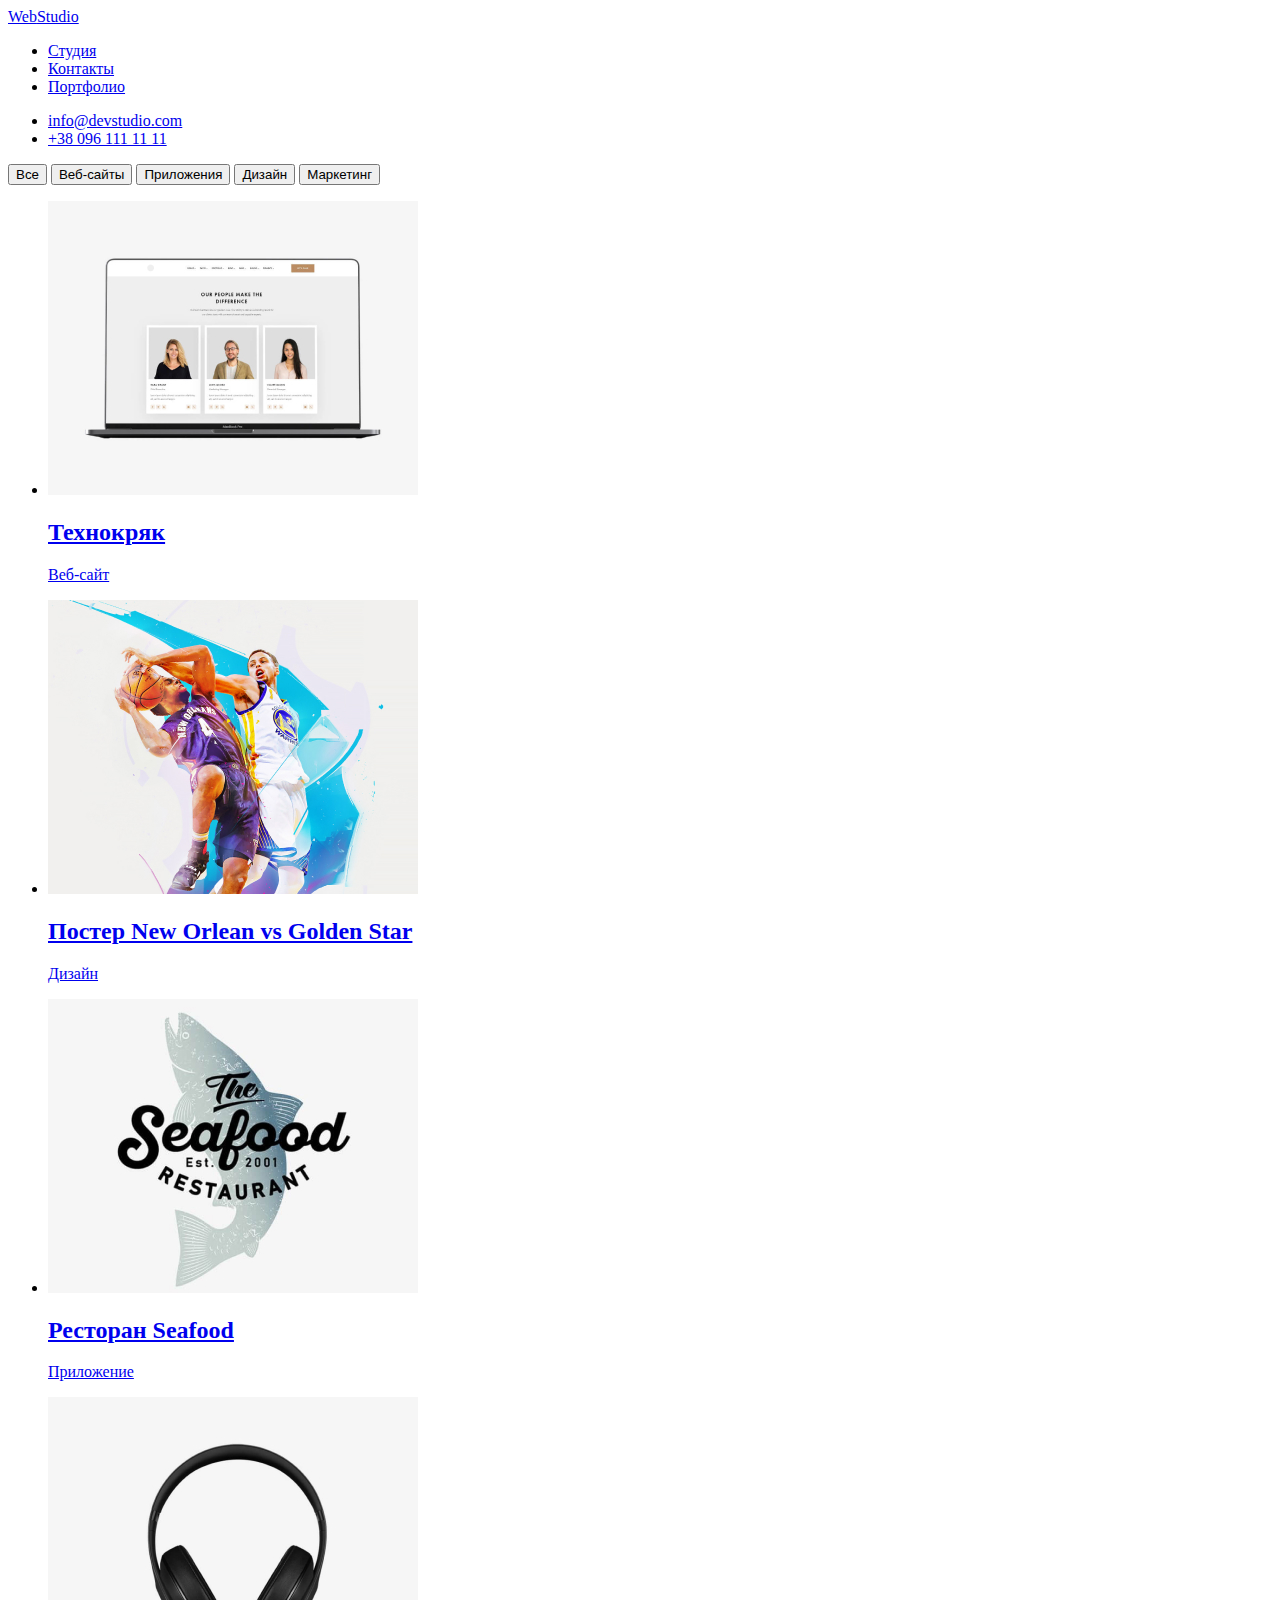
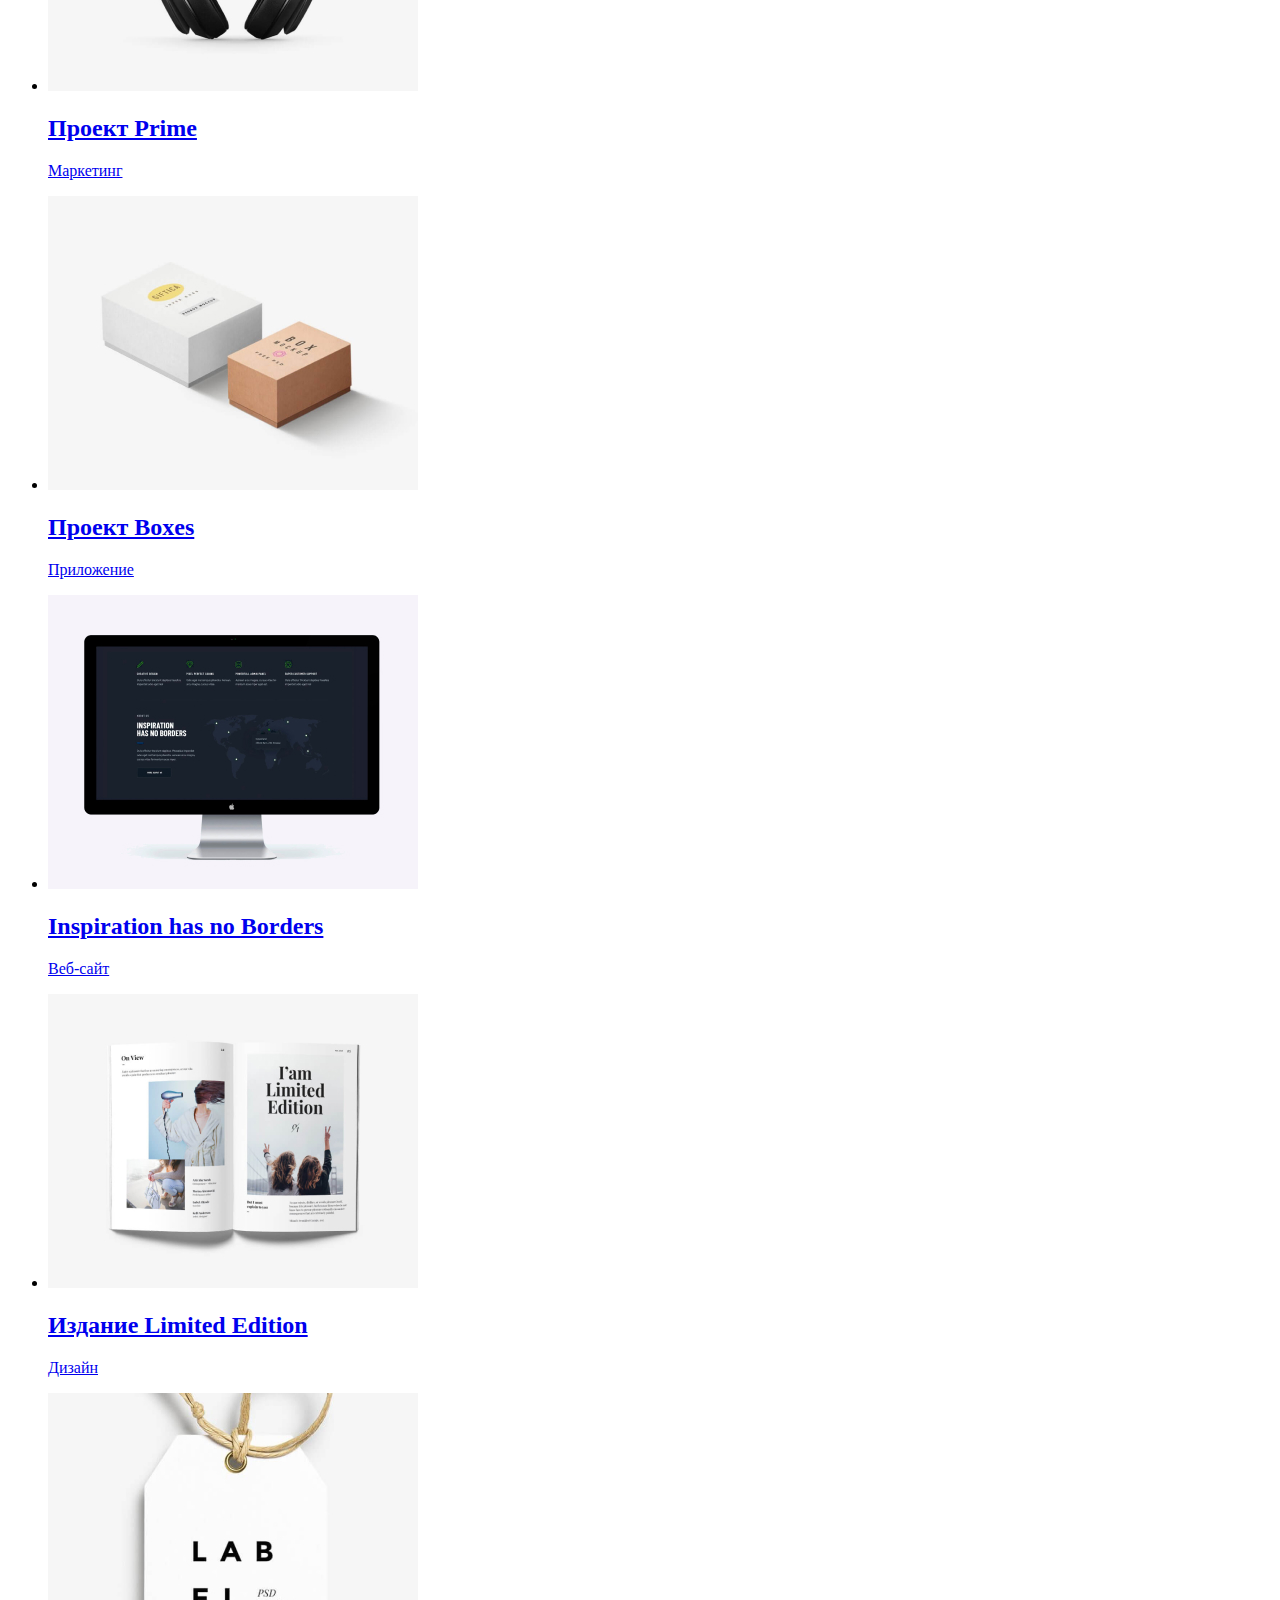
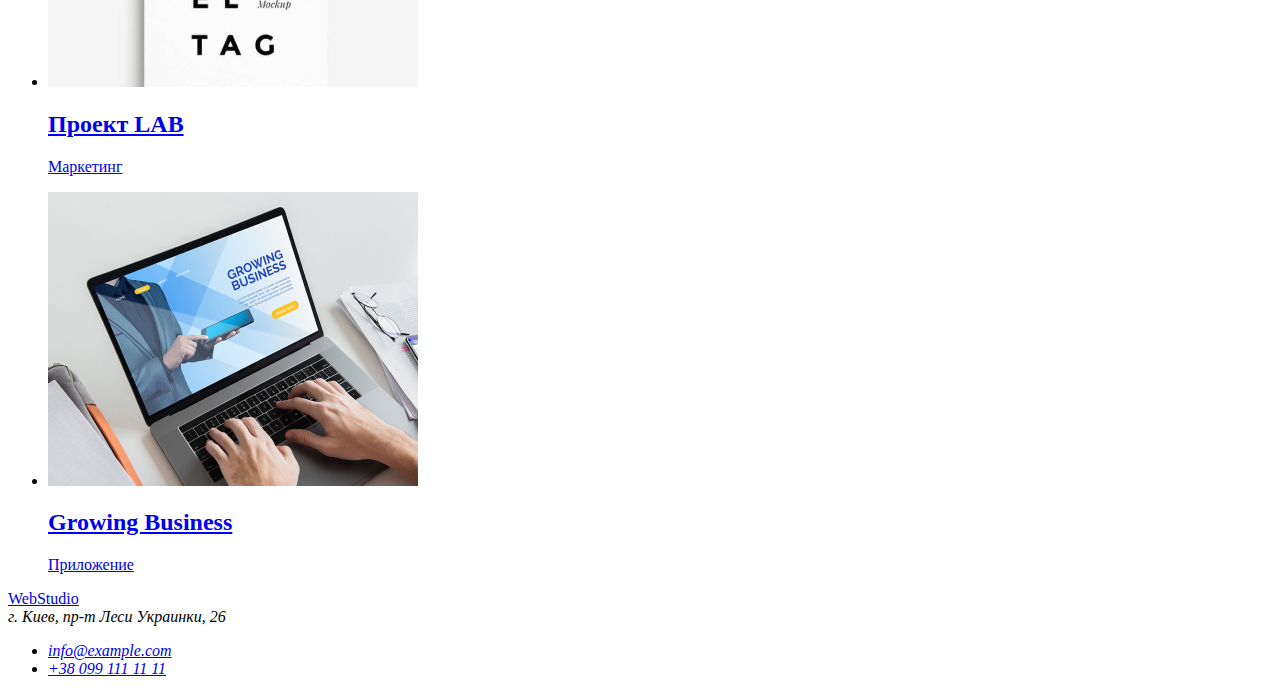
==== portfolio.html @ 5f682573 "добавляет разметку страницы портфолио" ====
<!DOCTYPE html>
<html lang="ru">
  <head>
    <meta charset="UTF-8" />
    <meta http-equiv="X-UA-Compatible" content="IE=Edge" />
    <title>Портфолио</title>
  </head>

  <body>
    <header>
      <nav>
        <a href="#"><span>Web</span>Studio</a>
        <ul>
          <li><a href="./index.html">Студия</a></li>
          <li><a href="#">Контакты</a></li>
          <li><a href="#" target="_blank">Портфолио</a></li>
        </ul>
      </nav>
      <ul>
        <li><a href="mailto:info@devstudio.com">info@devstudio.com</a></li>
        <li><a href="tel:+380961111111">+38 096 111 11 11</a></li>
      </ul>
    </header>

    <main>
      <section>
        <div>
          <button type="button">Все</button>
          <button type="button">Веб-сайты</button>
          <button type="button">Приложения</button>
          <button type="button">Дизайн</button>
          <button type="button">Маркетинг</button>
        </div>

        <ul>
          <li>
            <a href="#" target="_blank">
              <img src="./images/portfolio-technokryak-1.jpg" alt="страница веб-сайта 'технокряк'" width="370" height="294">
              <h2>Технокряк</h2>
              <p>Веб-сайт</p>
            </a>  
          </li>
          <li>
            <a href="#" target="_blank">
              <img src="./images/portfolio-new-orlean-2.jpg" alt="постер с баскетболистами" width="370" height="294">
              <h2>Постер New Orlean vs Golden Star</h2>
              <p>Дизайн</p>
            </a>
          </li>
          <li>
            <a href="#" target="_blank">
              <img src="./images/portfolio-seafood-3.jpg" alt="логотип ресторана 'Seafood'" width="370" height="294">
              <h2>Ресторан Seafood</h2>
              <p>Приложение</p>
            </a>
          </li>
          <li>
            <a href="#" target="_blank">
              <img src="./images/portfolio-prime-4.jpg" alt="черные наушники" width="370" height="294">
              <h2>Проект Prime</h2>
              <p>Маркетинг</p>
            </a>
          </li>
          <li>
            <a href="#" target="_blank">
              <img src="./images/portfolio-boxes-5.jpg" alt="две картонные коробки" width="370" height="294">
              <h2>Проект Boxes</h2>
              <p>Приложение</p>
            </a>
          </li>
          <li>
            <a href="#" target="_blank">
              <img src="./images/portfolio-inspiration-6.jpg" alt="монитор, на котором изображена карта мира" width="370" height="294">
              <h2>Inspiration has no Borders</h2>
              <p>Веб-сайт</p>
            </a>
          </li>
          <li>
            <a href="#" target="_blank">
              <img src="./images/portfolio-limited-edition-7.jpg" alt="разворот глянцевого журнала" width="370" height="294">
              <h2>Издание Limited Edition</h2>
              <p>Дизайн</p>
            </a>
          </li>
          <li>
            <a href="#" target="_blank">
              <img src="./images/portfolio-lab-8.jpg" alt="этикетка товара на шнурке" width="370" height="294">
              <h2>Проект LAB</h2>
              <p>Маркетинг</p>
            </a>
          </li>
          <li>
            <a href="#" target="_blank">
              <img src="./images/portfolio-growing-business-9.jpg" alt="экран ноутбука с открытым приложением для бизнеса" width="370" height="294">
              <h2>Growing Business</h2>
              <p>Приложение</p>
            </a>
          </li>
        </ul>
      </section> 
    </main>

    <footer>
      <div>
        <a href="#"><span>Web</span>Studio</a>
        <address>
          г. Киев, пр-т Леси Украинки, 26
          <ul>
            <li><a href="mailto:info@example.com">info@example.com</a></li>
            <li><a href="tel:+380991111111">+38 099 111 11 11</a></li>
          </ul>
        </address>
      </div>
    </footer>
  </body>
</html>
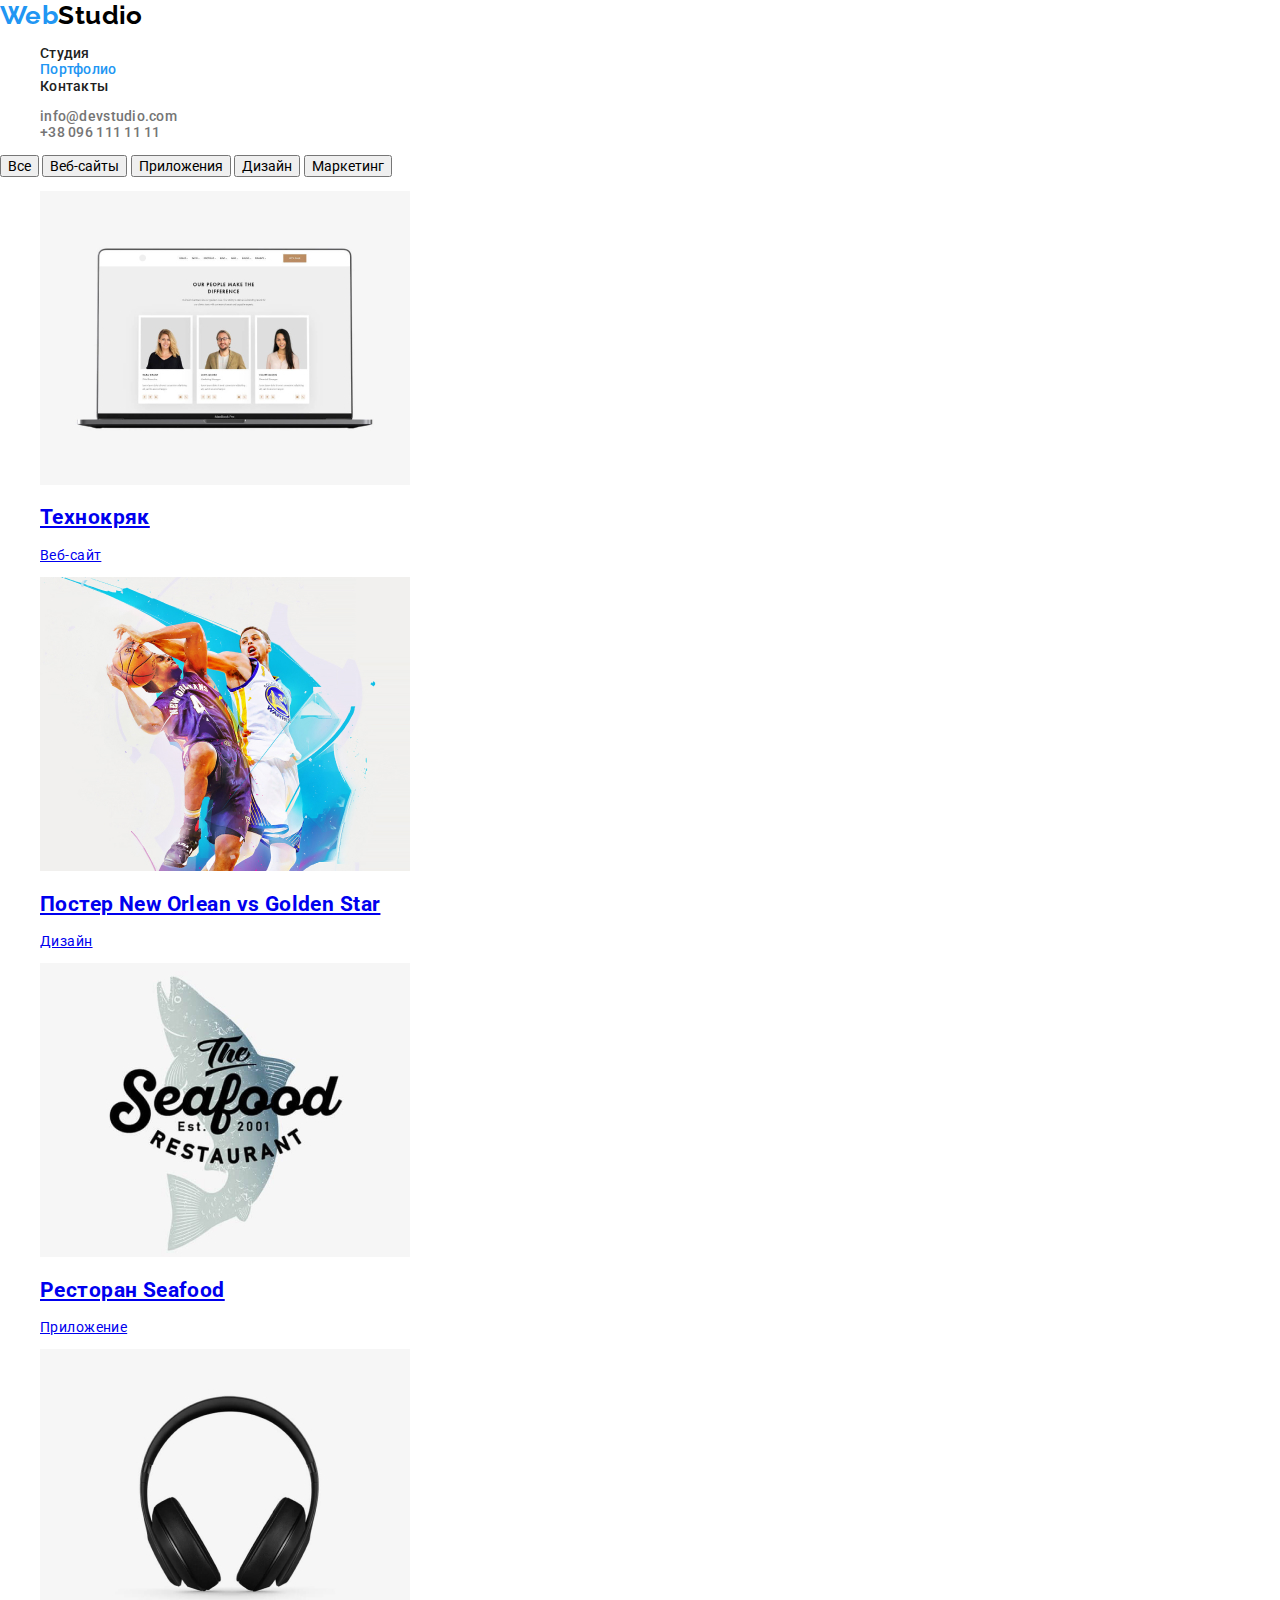
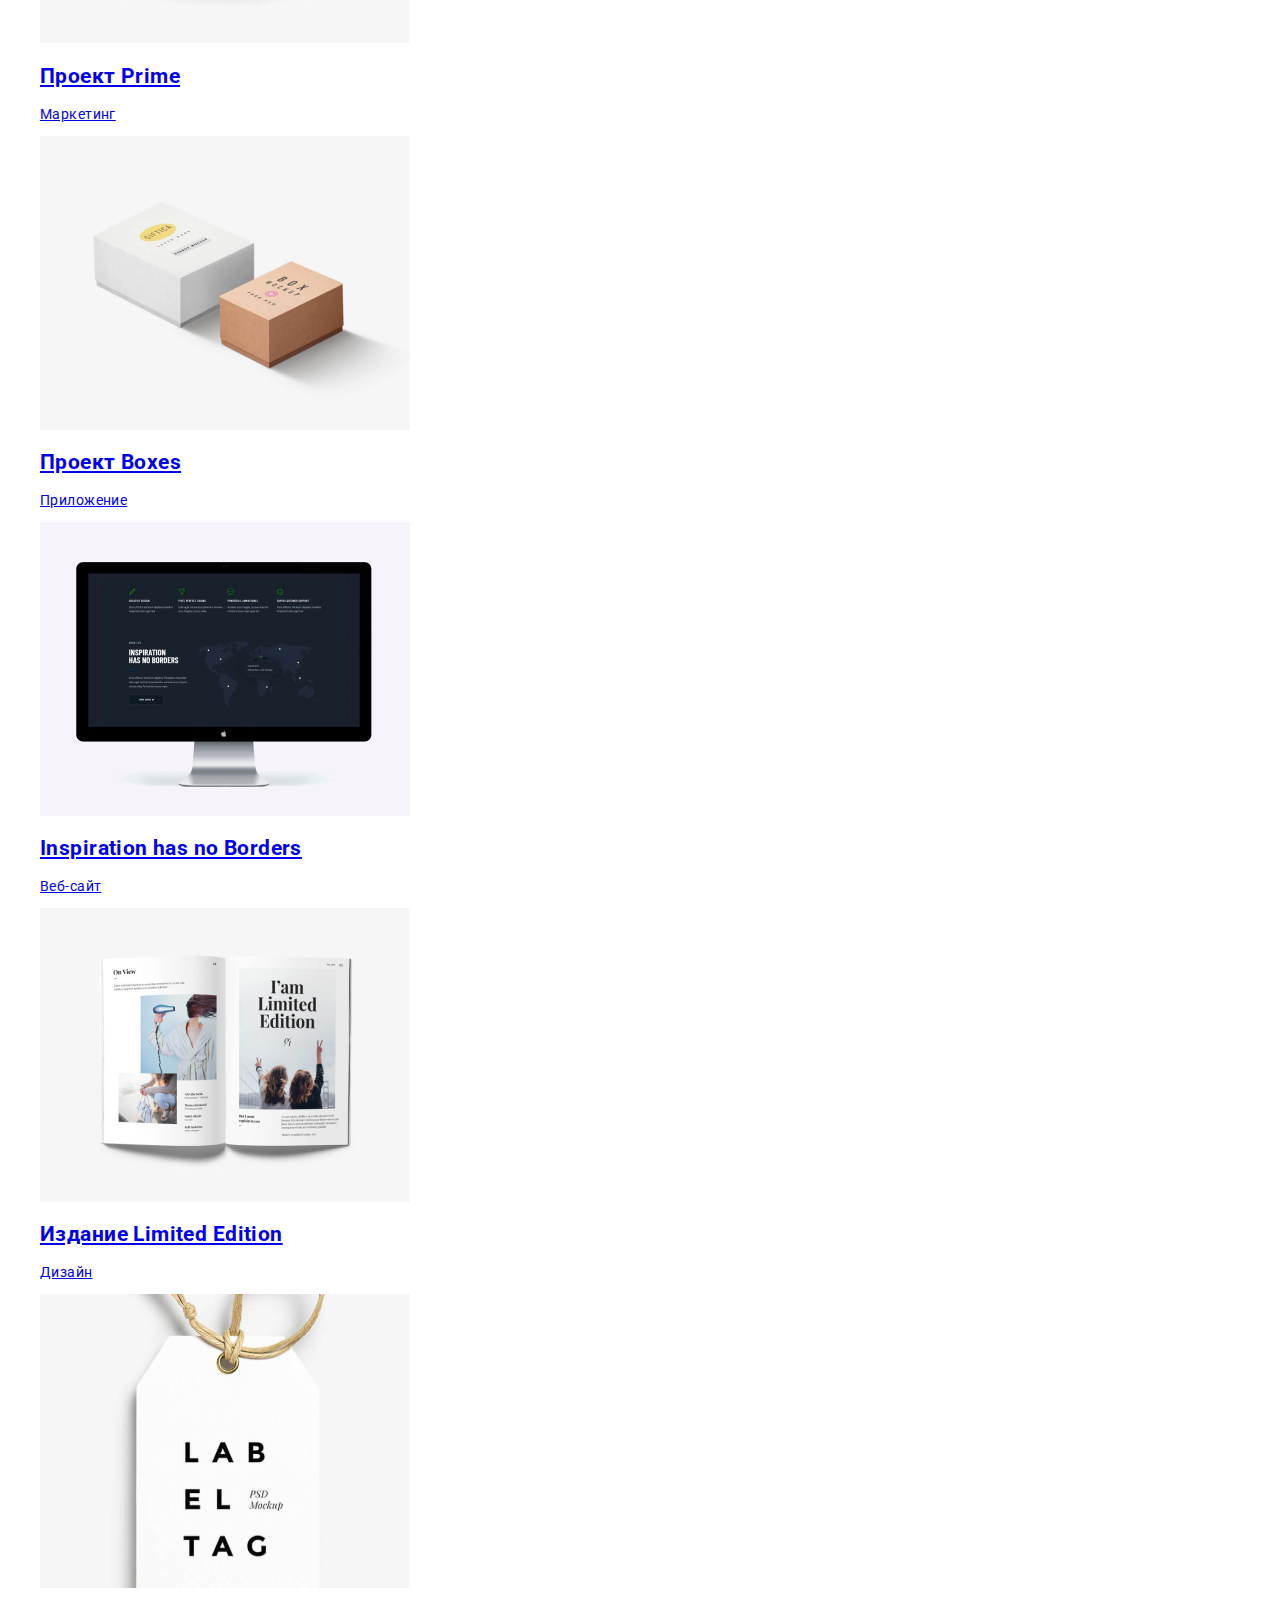
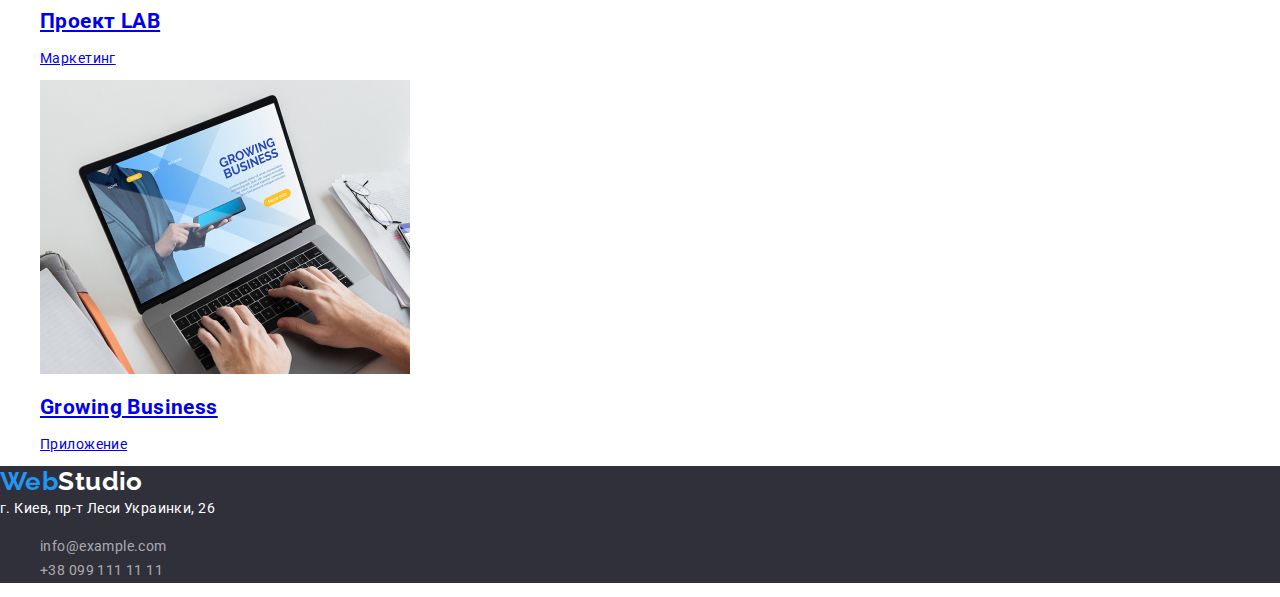
==== commit 4f9dedef: "добавляет стилизацию" ====
--- a/portfolio.html
+++ b/portfolio.html
@@ -4,21 +4,24 @@
     <meta charset="UTF-8" />
     <meta http-equiv="X-UA-Compatible" content="IE=Edge" />
     <title>Портфолио</title>
+    <link href="https://fonts.googleapis.com/css2?family=Raleway:wght@700&family=Roboto:wght@400;500;700;900&display=swap" rel="stylesheet">
+    <link rel="stylesheet" href="./css/normalize.css" />
+    <link rel="stylesheet" href="./css/styles.css" />
   </head>
 
   <body>
     <header>
       <nav>
-        <a href="#"><span>Web</span>Studio</a>
-        <ul>
-          <li><a href="./index.html">Студия</a></li>
-          <li><a href="#">Контакты</a></li>
-          <li><a href="#" target="_blank">Портфолио</a></li>
+        <a class="logo link" href="#"><span class="logo-accent">Web</span>Studio</a>
+        <ul class="site-nav list">
+          <li><a class="item link" href="./index.html">Студия</a></li>
+          <li><a class="item link open-page" href="#" target="_blank">Портфолио</a></li>
+          <li><a class="item link" href="#">Контакты</a></li>
         </ul>
       </nav>
-      <ul>
-        <li><a href="mailto:info@devstudio.com">info@devstudio.com</a></li>
-        <li><a href="tel:+380961111111">+38 096 111 11 11</a></li>
+      <ul class="contact-link list">
+        <li><a class="item link" href="mailto:info@devstudio.com">info@devstudio.com</a></li>
+        <li><a class="item link" href="tel:+380961111111">+38 096 111 11 11</a></li>
       </ul>
     </header>
 
@@ -32,7 +35,7 @@
           <button type="button">Маркетинг</button>
         </div>
 
-        <ul>
+        <ul class="list">
           <li>
             <a href="#" target="_blank">
               <img src="./images/portfolio-technokryak-1.jpg" alt="страница веб-сайта 'технокряк'" width="370" height="294">
@@ -100,14 +103,14 @@
       </section> 
     </main>
 
-    <footer>
-      <div>
-        <a href="#"><span>Web</span>Studio</a>
-        <address>
+    <footer class="draft-bg">
+      <div class="address">
+        <a class="logo link" href="#"><span class="logo-accent">Web</span>Studio</a>
+        <address class="address-text">
           г. Киев, пр-т Леси Украинки, 26
-          <ul>
-            <li><a href="mailto:info@example.com">info@example.com</a></li>
-            <li><a href="tel:+380991111111">+38 099 111 11 11</a></li>
+          <ul class="list">
+            <li><a class="item link" href="mailto:info@example.com">info@example.com</a></li>
+            <li><a class="item link" href="tel:+380991111111">+38 099 111 11 11</a></li>
           </ul>
         </address>
       </div>
--- a/css/styles.css
+++ b/css/styles.css
@@ -0,0 +1,155 @@
+:root {
+  --main-text-color: #757575;
+  --title-text-color: #212121;
+  --accent-color: #2196F3;
+  --primary-black-color: #000000;
+  --primary-white-color: #FFFFFF; 
+  --secondary-white-color: rgba(255,255,255,0.6);
+  --primary-btn-bg-color: #188CE8;
+  --secondary-btn-bg-color: #EEEEEE;
+}
+
+body {
+  font-family: Roboto, sans-serif;
+  font-weight: 400;
+  font-size: 14px;
+  letter-spacing: 0.03em;
+  color: var(--main-text-color);
+}
+
+.list {
+  list-style: none;
+}
+
+.link {
+  text-decoration: none;
+}
+
+.title {
+  font-weight: 700;
+  color: var(--title-text-color);
+}
+
+/* лого */
+
+.logo {
+  font-family: Raleway, sans-serif;
+  font-weight: 700;
+  font-size: 26px;
+  line-height: 1.19;
+  color: var(--primary-black-color);
+}
+
+.logo-accent {
+  color: var(--accent-color);
+}
+
+/* навигация  */
+
+.site-nav .item {
+  font-family: inherit;
+  font-weight: 500;
+  line-height: 1.17;
+  letter-spacing: 0.02em;
+  color: var(--title-text-color);
+}
+
+/* линки контактов */
+
+.contact-link .item {
+  font-family: inherit;
+  font-weight: 500;
+  line-height: 1.17;
+  letter-spacing: 0.02em;
+  color: currentColor;
+}
+
+.site-nav .item:hover,
+.site-nav .item:focus,
+.contact-link .item:hover,
+.contact-link .item:focus {
+  color: var(--accent-color);
+}
+
+/* герой */
+
+.hero-title{
+  font-weight: 900;
+  font-size: 44px;
+  line-height: 1.36;
+  text-align: center;
+  letter-spacing: 0.06em;
+  text-transform: uppercase;
+  color: var(--primary-white-color);
+}
+
+.btn-primary {
+  font-family: inherit;
+  font-weight: 700;
+  font-size: 16px;
+  line-height: 1.87;
+  text-align: center;
+  letter-spacing: 0.06em;
+  color: var(--primary-white-color);
+  background-color: var(--primary-btn-bg-color);
+}
+
+/* преимущества */
+
+.features-title {
+  line-height: 1.14;
+  text-transform: uppercase;
+}
+
+.features-text {
+  line-height: 1.71;
+}
+
+/* услуги */
+
+.section-title {
+  font-size: 36px;
+  line-height: 1.17;
+  text-align: center;
+}
+
+/* команда */
+
+.team-title {
+  font-weight: 500;
+  font-size: 16px;
+  line-height: 1.19;
+  text-align: center;
+}
+
+.team-text {
+  font-size: 16px;
+  line-height: 1.19;
+  text-align: center;
+}
+
+/* футер контакты */
+
+.address-text {
+  font-style: normal;
+  line-height: 1.71;
+  color: var(--primary-white-color);
+}
+
+.address .logo {
+  color: var(--primary-white-color);
+}
+
+.address .item {
+  line-height: 1.71;
+  color: var(--secondary-white-color);
+}
+
+/* временный фон для видимости белых шрифтов */
+.draft-bg {
+  background-color: #2F303A; 
+}
+
+.site-nav .open-page {
+  color: var(--accent-color);
+}
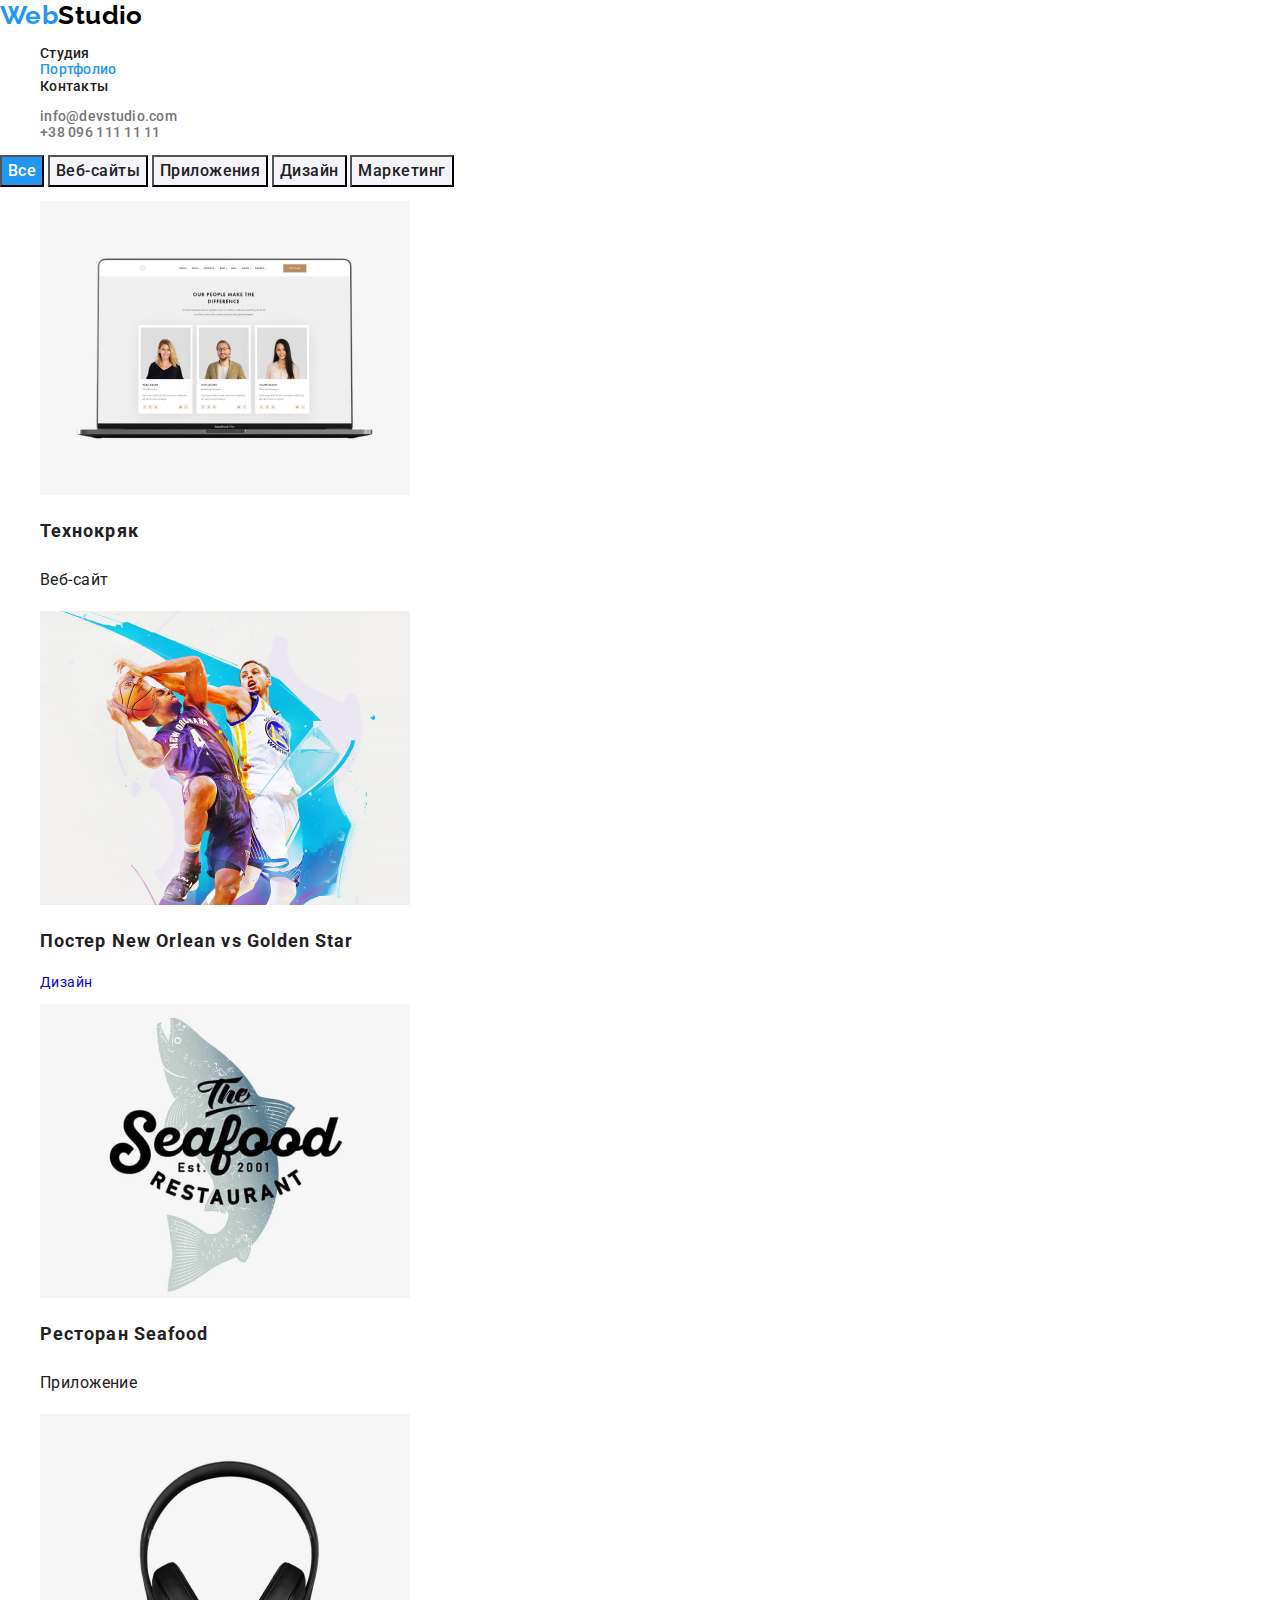
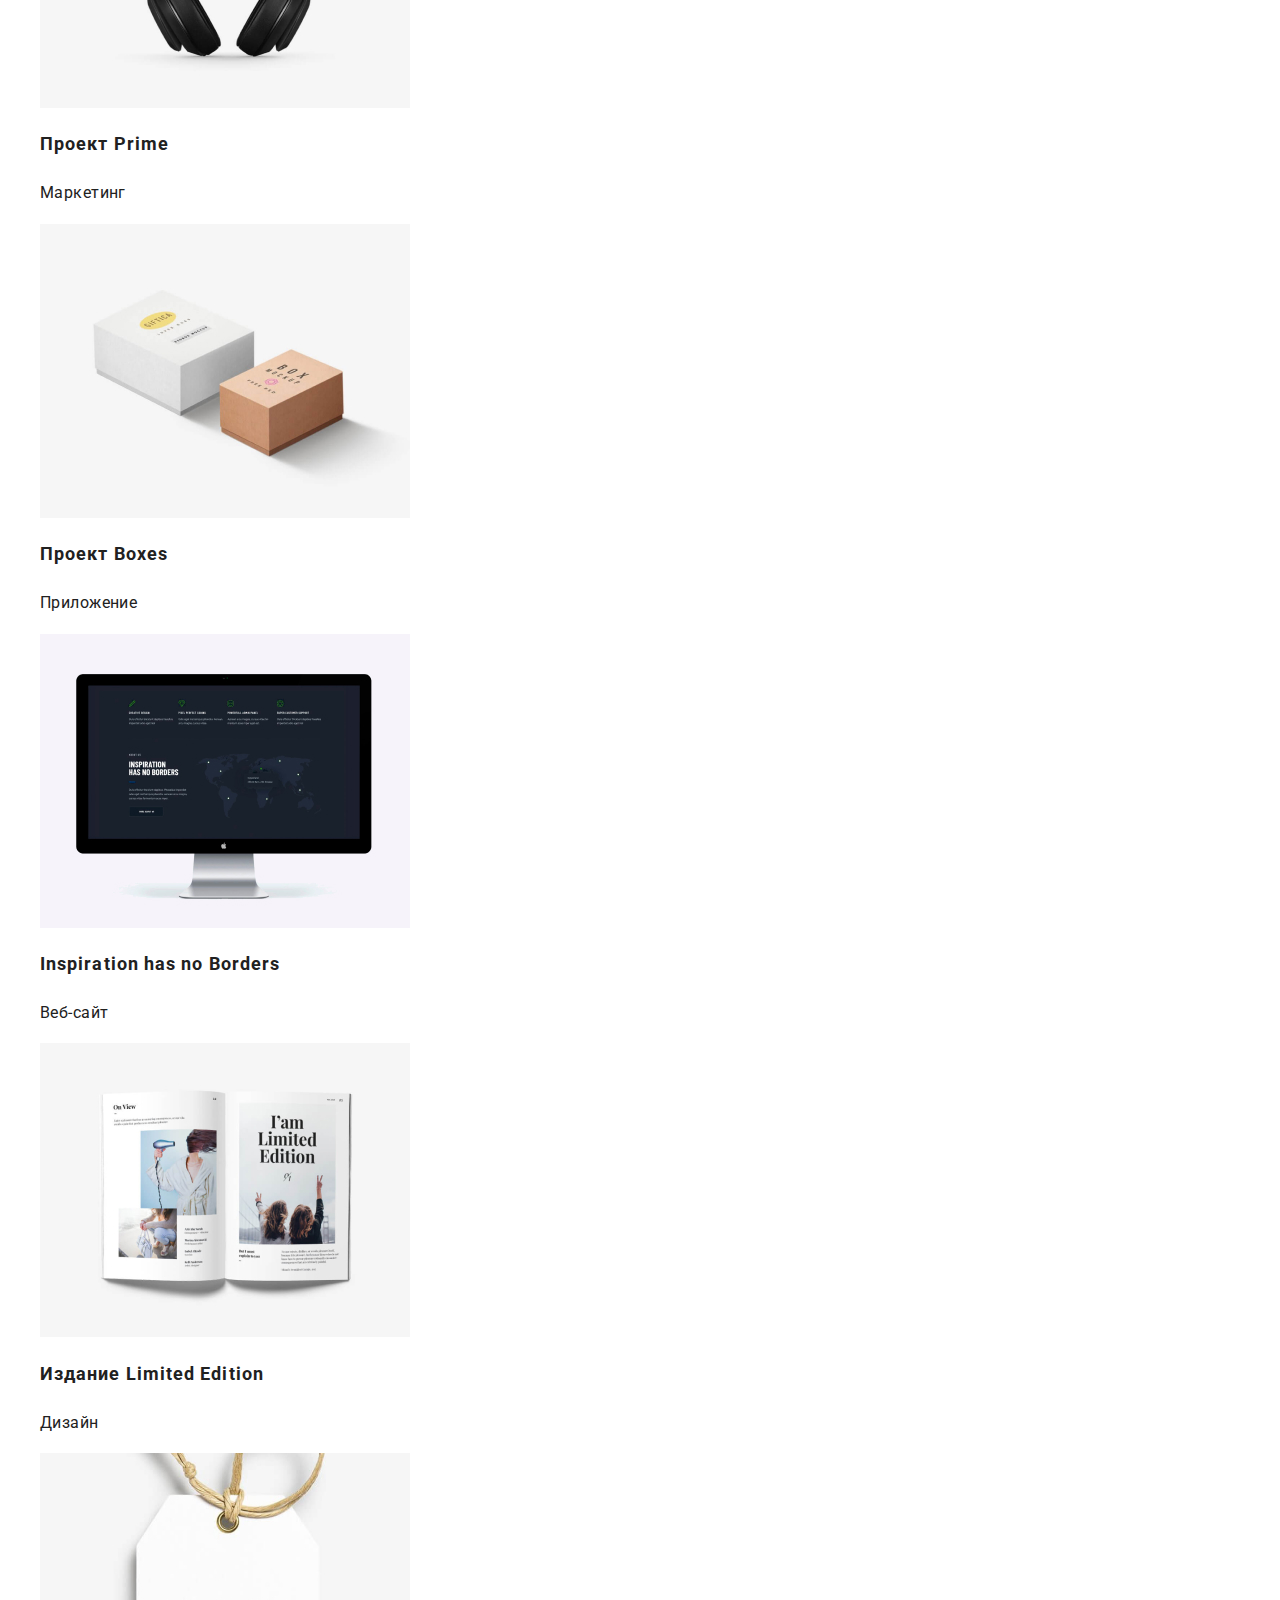
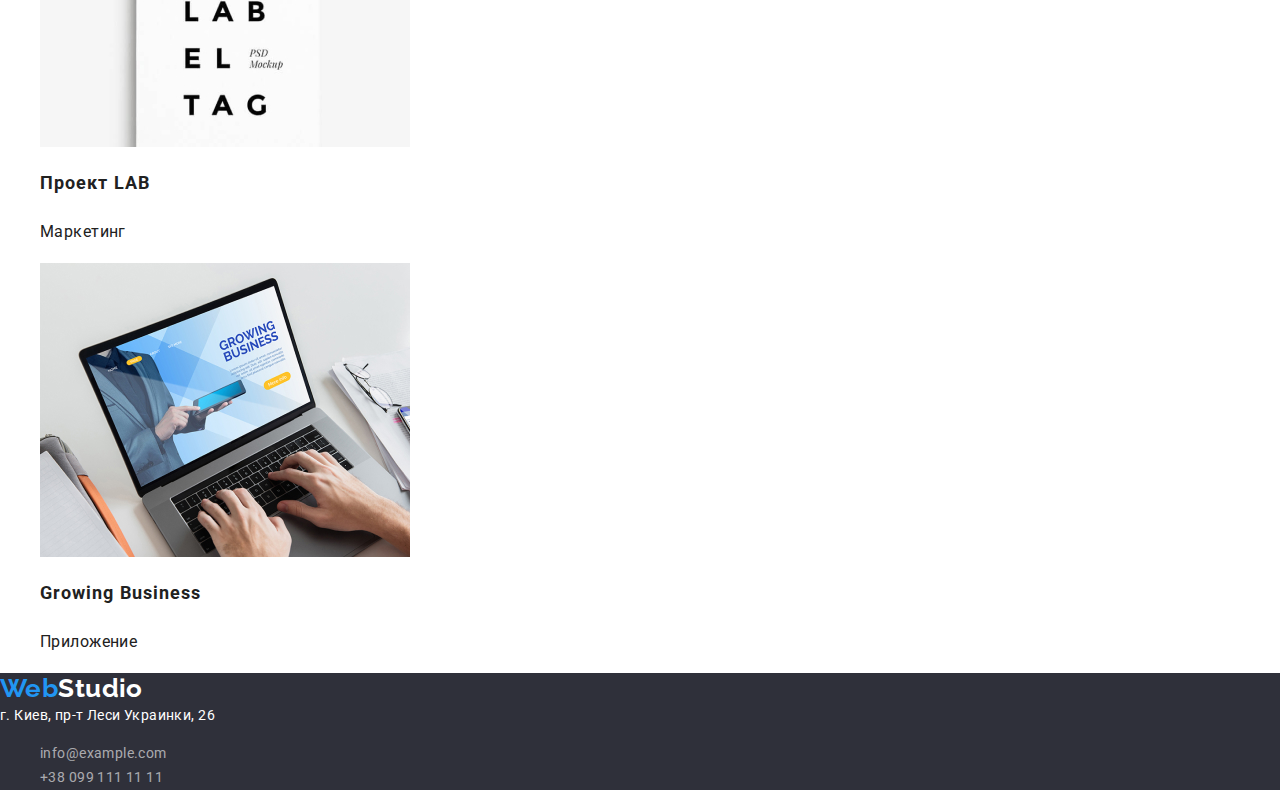
==== commit bb0e1492: "добавляет стили" ====
--- a/portfolio.html
+++ b/portfolio.html
@@ -4,7 +4,7 @@
     <meta charset="UTF-8" />
     <meta http-equiv="X-UA-Compatible" content="IE=Edge" />
     <title>Портфолио</title>
-    <link href="https://fonts.googleapis.com/css2?family=Raleway:wght@700&family=Roboto:wght@400;500;700;900&display=swap" rel="stylesheet">
+    <link href="https://fonts.googleapis.com/css2?family=Roboto:wght@400;500;700;900&display=swap" rel="stylesheet">
     <link rel="stylesheet" href="./css/normalize.css" />
     <link rel="stylesheet" href="./css/styles.css" />
   </head>
@@ -26,77 +26,77 @@
     </header>
 
     <main>
-      <section>
+      <section class="works">
         <div>
-          <button type="button">Все</button>
-          <button type="button">Веб-сайты</button>
-          <button type="button">Приложения</button>
-          <button type="button">Дизайн</button>
-          <button type="button">Маркетинг</button>
+          <button class="btn primary" type="button">Все</button>
+          <button class="btn secondary" type="button">Веб-сайты</button>
+          <button class="btn secondary" type="button">Приложения</button>
+          <button class="btn secondary" type="button">Дизайн</button>
+          <button class="btn secondary" type="button">Маркетинг</button>
         </div>
 
         <ul class="list">
           <li>
-            <a href="#" target="_blank">
+            <a class="link" href="#" target="_blank">
               <img src="./images/portfolio-technokryak-1.jpg" alt="страница веб-сайта 'технокряк'" width="370" height="294">
-              <h2>Технокряк</h2>
-              <p>Веб-сайт</p>
+              <h2 class="work-title title">Технокряк</h2>
+              <p class="work-subtitle">Веб-сайт</p>
             </a>  
           </li>
           <li>
-            <a href="#" target="_blank">
+            <a class="link" href="#" target="_blank">
               <img src="./images/portfolio-new-orlean-2.jpg" alt="постер с баскетболистами" width="370" height="294">
-              <h2>Постер New Orlean vs Golden Star</h2>
+              <h2 class="work-title title">Постер New Orlean vs Golden Star</h2>
               <p>Дизайн</p>
             </a>
           </li>
           <li>
-            <a href="#" target="_blank">
+            <a class="link" href="#" target="_blank">
               <img src="./images/portfolio-seafood-3.jpg" alt="логотип ресторана 'Seafood'" width="370" height="294">
-              <h2>Ресторан Seafood</h2>
-              <p>Приложение</p>
+              <h2 class="work-title title">Ресторан Seafood</h2>
+              <p class="work-subtitle">Приложение</p>
             </a>
           </li>
           <li>
-            <a href="#" target="_blank">
+            <a class="link" href="#" target="_blank">
               <img src="./images/portfolio-prime-4.jpg" alt="черные наушники" width="370" height="294">
-              <h2>Проект Prime</h2>
-              <p>Маркетинг</p>
+              <h2 class="work-title title">Проект Prime</h2>
+              <p class="work-subtitle">Маркетинг</p>
             </a>
           </li>
           <li>
-            <a href="#" target="_blank">
+            <a class="link" href="#" target="_blank">
               <img src="./images/portfolio-boxes-5.jpg" alt="две картонные коробки" width="370" height="294">
-              <h2>Проект Boxes</h2>
-              <p>Приложение</p>
+              <h2 class="work-title title">Проект Boxes</h2>
+              <p class="work-subtitle">Приложение</p>
             </a>
           </li>
           <li>
-            <a href="#" target="_blank">
+            <a class="link" href="#" target="_blank">
               <img src="./images/portfolio-inspiration-6.jpg" alt="монитор, на котором изображена карта мира" width="370" height="294">
-              <h2>Inspiration has no Borders</h2>
-              <p>Веб-сайт</p>
+              <h2 class="work-title title">Inspiration has no Borders</h2>
+              <p class="work-subtitle">Веб-сайт</p>
             </a>
           </li>
           <li>
-            <a href="#" target="_blank">
+            <a class="link" href="#" target="_blank">
               <img src="./images/portfolio-limited-edition-7.jpg" alt="разворот глянцевого журнала" width="370" height="294">
-              <h2>Издание Limited Edition</h2>
-              <p>Дизайн</p>
+              <h2 class="work-title title">Издание Limited Edition</h2>
+              <p class="work-subtitle">Дизайн</p>
             </a>
           </li>
           <li>
-            <a href="#" target="_blank">
+            <a class="link" href="#" target="_blank">
               <img src="./images/portfolio-lab-8.jpg" alt="этикетка товара на шнурке" width="370" height="294">
-              <h2>Проект LAB</h2>
-              <p>Маркетинг</p>
+              <h2 class="work-title title">Проект LAB</h2>
+              <p class="work-subtitle">Маркетинг</p>
             </a>
           </li>
           <li>
-            <a href="#" target="_blank">
+            <a class="link" href="#" target="_blank">
               <img src="./images/portfolio-growing-business-9.jpg" alt="экран ноутбука с открытым приложением для бизнеса" width="370" height="294">
-              <h2>Growing Business</h2>
-              <p>Приложение</p>
+              <h2 class="work-title title">Growing Business</h2>
+              <p class="work-subtitle">Приложение</p>
             </a>
           </li>
         </ul>
--- a/css/styles.css
+++ b/css/styles.css
@@ -1,3 +1,30 @@
+/* raleway-regular - latin_cyrillic */
+@font-face {
+  font-family: 'Raleway';
+  font-style: normal;
+  font-weight: 400;
+  src: url('../fonts/raleway-v18-latin_cyrillic-regular.eot'); /* IE9 Compat Modes */
+  src: local(''),
+       url('../fonts/raleway-v18-latin_cyrillic-regular.eot?#iefix') format('embedded-opentype'), /* IE6-IE8 */
+       url('../fonts/raleway-v18-latin_cyrillic-regular.woff2') format('woff2'), /* Super Modern Browsers */
+       url('../fonts/raleway-v18-latin_cyrillic-regular.woff') format('woff'), /* Modern Browsers */
+       url('../fonts/raleway-v18-latin_cyrillic-regular.ttf') format('truetype'), /* Safari, Android, iOS */
+       url('../fonts/raleway-v18-latin_cyrillic-regular.svg#Raleway') format('svg'); /* Legacy iOS */
+}
+/* raleway-700 - latin_cyrillic */
+@font-face {
+  font-family: 'Raleway';
+  font-style: normal;
+  font-weight: 700;
+  src: url('../fonts/raleway-v18-latin_cyrillic-700.eot'); /* IE9 Compat Modes */
+  src: local(''),
+       url('../fonts/raleway-v18-latin_cyrillic-700.eot?#iefix') format('embedded-opentype'), /* IE6-IE8 */
+       url('../fonts/raleway-v18-latin_cyrillic-700.woff2') format('woff2'), /* Super Modern Browsers */
+       url('../fonts/raleway-v18-latin_cyrillic-700.woff') format('woff'), /* Modern Browsers */
+       url('../fonts/raleway-v18-latin_cyrillic-700.ttf') format('truetype'), /* Safari, Android, iOS */
+       url('../fonts/raleway-v18-latin_cyrillic-700.svg#Raleway') format('svg'); /* Legacy iOS */
+}
+
 :root {
   --main-text-color: #757575;
   --title-text-color: #212121;
@@ -6,7 +33,7 @@
   --primary-white-color: #FFFFFF; 
   --secondary-white-color: rgba(255,255,255,0.6);
   --primary-btn-bg-color: #188CE8;
-  --secondary-btn-bg-color: #EEEEEE;
+  --secondary-btn-bg-color: #F5F4FA;
 }
 
 body {
@@ -71,6 +98,10 @@
   color: var(--accent-color);
 }
 
+.site-nav .open-page {
+  color: var(--accent-color);
+}
+
 /* герой */
 
 .hero-title{
@@ -83,12 +114,17 @@
   color: var(--primary-white-color);
 }
 
-.btn-primary {
-  font-family: inherit;
-  font-weight: 700;
-  font-size: 16px;
+.btn {
+  font-weight: 500;
+  font-size: 16px;
+  line-height: 1.62;
+  text-align: center;
+  letter-spacing: 0.03em;
+}
+
+.hero .btn {
+  font-weight: 700;
   line-height: 1.87;
-  text-align: center;
   letter-spacing: 0.06em;
   color: var(--primary-white-color);
   background-color: var(--primary-btn-bg-color);
@@ -150,6 +186,34 @@
   background-color: #2F303A; 
 }
 
-.site-nav .open-page {
-  color: var(--accent-color);
-}
+/* портфолио работы */
+
+.btn {
+  font-weight: 500;
+  font-size: 16px;
+  line-height: 1.62;
+  text-align: center;
+  letter-spacing: 0.03em;
+}
+
+.btn.primary {
+  color: var(--primary-white-color);
+  background-color: var(--accent-color);
+}
+
+.btn.secondary {
+  color: var(--title-text-color);
+  background-color: var(--secondary-btn-bg-color);
+}
+
+.work-title {
+  font-size: 18px;
+  line-height: 2.0;
+  letter-spacing: 0.06em;
+}
+
+.work-subtitle {
+font-size: 16px;
+line-height: 1.87;
+color: var(--title-text-color);
+}